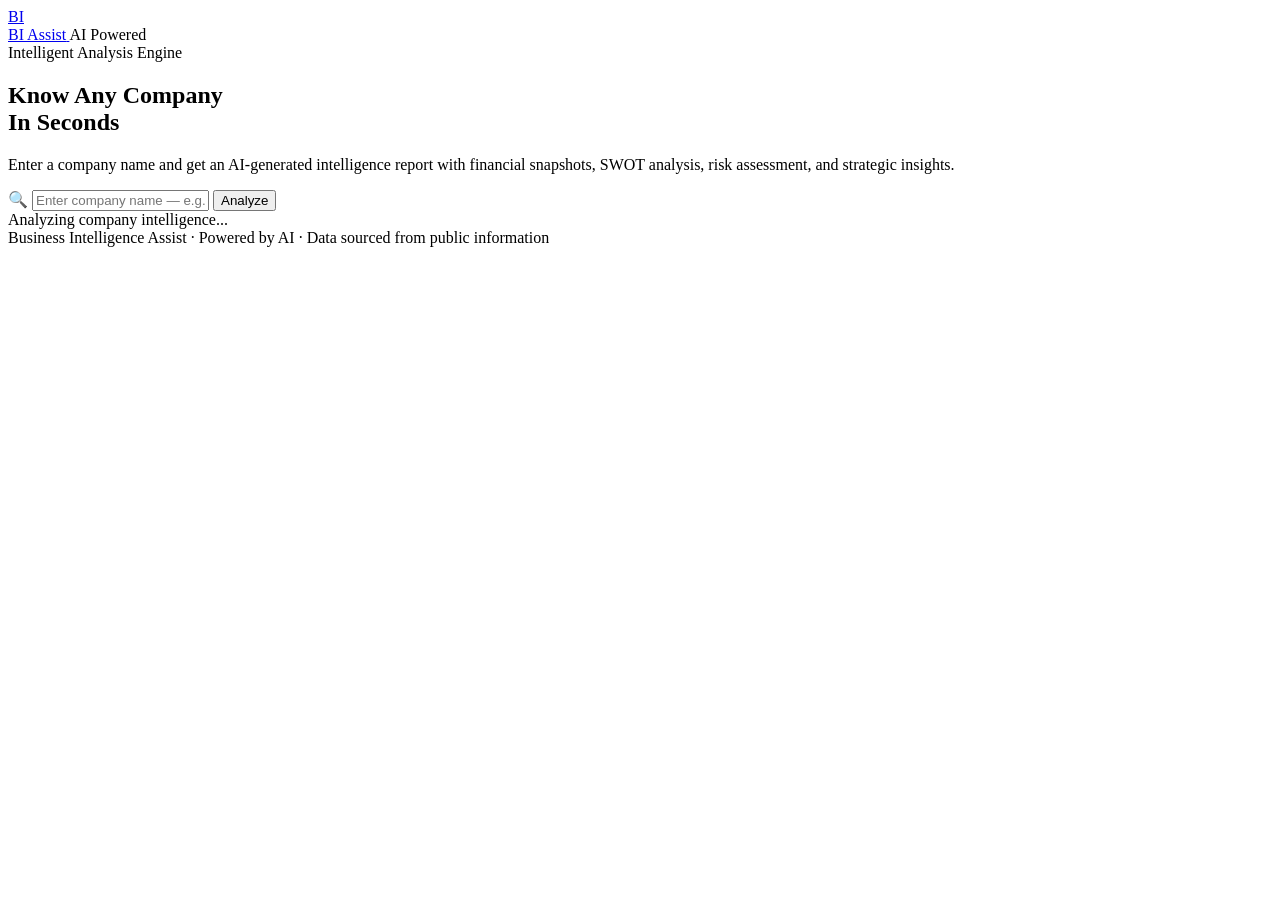
==== static/index.html @ dff8ac19 "v1" ====
<!DOCTYPE html>
<html lang="en">

<head>
  <meta charset="UTF-8" />
  <meta name="viewport" content="width=device-width, initial-scale=1.0" />
  <meta name="description"
    content="AI-powered Business Intelligence platform — get instant company analysis, SWOT reports, risk assessments, and strategic insights." />
  <title>Business Intelligence Assist — AI Company Analyzer</title>
  <link rel="stylesheet" href="/style.css" />
  <link rel="icon"
    href="data:image/svg+xml,<svg xmlns='http://www.w3.org/2000/svg' viewBox='0 0 100 100'><rect rx='20' width='100' height='100' fill='%232563eb'/><text x='50' y='68' text-anchor='middle' fill='white' font-size='55' font-weight='bold' font-family='Inter,sans-serif'>BI</text></svg>">
</head>

<body>
  <div class="app-container">

    <!-- Header -->
    <header class="header">
      <a href="/" class="logo" id="logo-link">
        <div class="logo-icon">BI</div>
        <span class="logo-text">BI Assist</span>
      </a>
      <span class="logo-badge">AI Powered</span>
    </header>

    <!-- Hero -->
    <section class="hero" id="hero-section">
      <div class="hero-badge">Intelligent Analysis Engine</div>
      <h1 class="hero-title">
        Know Any Company<br /><span class="gradient-text">In Seconds</span>
      </h1>
      <p class="hero-subtitle">
        Enter a company name and get an AI-generated intelligence report with financial snapshots, SWOT analysis, risk
        assessment, and strategic insights.
      </p>

      <!-- Search -->
      <form class="search-container" id="search-form">
        <div class="search-box">
          <span class="search-icon">🔍</span>
          <input type="text" class="search-input" id="company-input"
            placeholder="Enter company name — e.g. Tesla, Stripe, Airbnb..." autocomplete="off" required />
          <button type="submit" class="search-btn" id="analyze-btn">
            <span id="btn-text">Analyze</span>
            <div class="spinner" id="btn-spinner" style="display:none"></div>
          </button>
        </div>
      </form>
    </section>

    <!-- Error -->
    <div class="error-banner" id="error-banner"></div>

    <!-- Loading -->
    <div class="loading-overlay" id="loading-overlay">
      <div class="loading-orb"></div>
      <div class="loading-text">Analyzing company intelligence...</div>
      <div class="loading-steps" id="loading-steps"></div>
    </div>

    <!-- Report Dashboard -->
    <div class="report-dashboard" id="report-dashboard">
      <!-- Filled by JS -->
    </div>

    <!-- Footer -->
    <footer class="footer">
      Business Intelligence Assist · Powered by AI · Data sourced from public information
    </footer>

  </div>

  <script src="/script.js"></script>
</body>

</html>
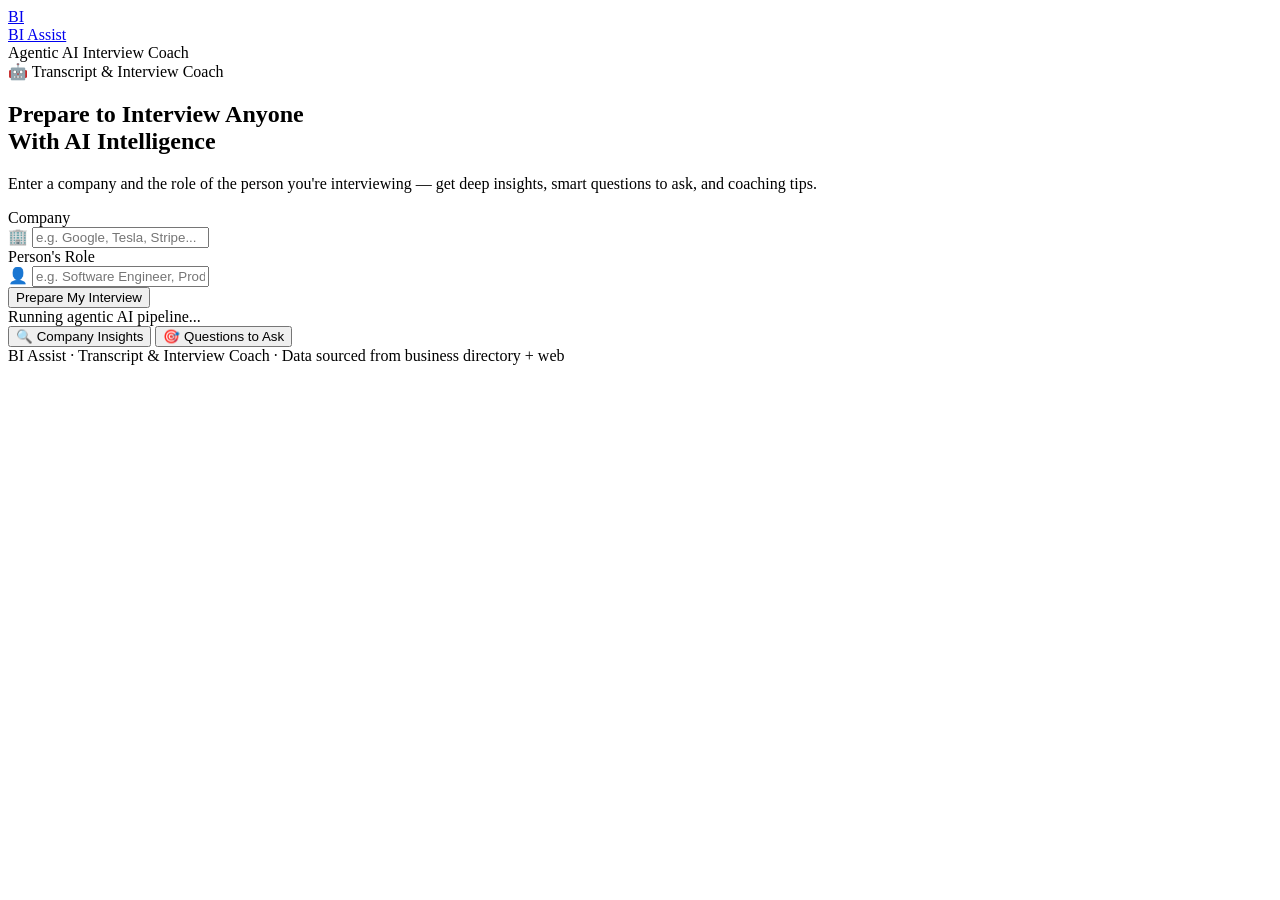
==== commit 479ce542: "v2" ====
--- a/static/index.html
+++ b/static/index.html
@@ -5,11 +5,15 @@
   <meta charset="UTF-8" />
   <meta name="viewport" content="width=device-width, initial-scale=1.0" />
   <meta name="description"
-    content="AI-powered Business Intelligence platform — get instant company analysis, SWOT reports, risk assessments, and strategic insights." />
-  <title>Business Intelligence Assist — AI Company Analyzer</title>
+    content="AI-powered Interview Coach — prepare to interview anyone at any company with deep intelligence and smart questions." />
+  <title>BI Assist — Transcript & Interview Coach</title>
   <link rel="stylesheet" href="/style.css" />
+  <link rel="preconnect" href="https://fonts.googleapis.com" />
+  <link rel="preconnect" href="https://fonts.gstatic.com" crossorigin />
+  <link href="https://fonts.googleapis.com/css2?family=Inter:wght@300;400;500;600;700;800;900&display=swap"
+    rel="stylesheet" />
   <link rel="icon"
-    href="data:image/svg+xml,<svg xmlns='http://www.w3.org/2000/svg' viewBox='0 0 100 100'><rect rx='20' width='100' height='100' fill='%232563eb'/><text x='50' y='68' text-anchor='middle' fill='white' font-size='55' font-weight='bold' font-family='Inter,sans-serif'>BI</text></svg>">
+    href="data:image/svg+xml,<svg xmlns='http://www.w3.org/2000/svg' viewBox='0 0 100 100'><rect rx='18' width='100' height='100' fill='%23f97316'/><text x='50' y='68' text-anchor='middle' fill='white' font-size='50' font-weight='bold' font-family='Inter,sans-serif'>BI</text></svg>">
 </head>
 
 <body>
@@ -21,31 +25,47 @@
         <div class="logo-icon">BI</div>
         <span class="logo-text">BI Assist</span>
       </a>
-      <span class="logo-badge">AI Powered</span>
+      <div class="header-right">
+        <span class="logo-badge">Agentic AI</span>
+        <span class="logo-badge badge-outline">Interview Coach</span>
+      </div>
     </header>
 
     <!-- Hero -->
     <section class="hero" id="hero-section">
-      <div class="hero-badge">Intelligent Analysis Engine</div>
+      <div class="hero-badge">🤖 Transcript & Interview Coach</div>
       <h1 class="hero-title">
-        Know Any Company<br /><span class="gradient-text">In Seconds</span>
+        Prepare to Interview Anyone<br /><span class="gradient-text">With AI Intelligence</span>
       </h1>
       <p class="hero-subtitle">
-        Enter a company name and get an AI-generated intelligence report with financial snapshots, SWOT analysis, risk
-        assessment, and strategic insights.
+        Enter a company and the role of the person you're interviewing —
+        get deep insights, smart questions to ask, and coaching tips.
       </p>
 
-      <!-- Search -->
+      <!-- Search Form -->
       <form class="search-container" id="search-form">
-        <div class="search-box">
-          <span class="search-icon">🔍</span>
-          <input type="text" class="search-input" id="company-input"
-            placeholder="Enter company name — e.g. Tesla, Stripe, Airbnb..." autocomplete="off" required />
-          <button type="submit" class="search-btn" id="analyze-btn">
-            <span id="btn-text">Analyze</span>
-            <div class="spinner" id="btn-spinner" style="display:none"></div>
-          </button>
+        <div class="input-group">
+          <div class="input-field">
+            <label for="company-input" class="input-label">Company</label>
+            <div class="input-box">
+              <span class="input-icon">🏢</span>
+              <input type="text" class="search-input" id="company-input" placeholder="e.g. Google, Tesla, Stripe..."
+                autocomplete="off" required />
+            </div>
+          </div>
+          <div class="input-field">
+            <label for="role-input" class="input-label">Person's Role</label>
+            <div class="input-box">
+              <span class="input-icon">👤</span>
+              <input type="text" class="search-input" id="role-input"
+                placeholder="e.g. Software Engineer, Product Manager..." autocomplete="off" required />
+            </div>
+          </div>
         </div>
+        <button type="submit" class="search-btn" id="analyze-btn">
+          <span id="btn-text">Prepare My Interview</span>
+          <div class="spinner" id="btn-spinner" style="display:none"></div>
+        </button>
       </form>
     </section>
 
@@ -55,18 +75,41 @@
     <!-- Loading -->
     <div class="loading-overlay" id="loading-overlay">
       <div class="loading-orb"></div>
-      <div class="loading-text">Analyzing company intelligence...</div>
+      <div class="loading-text">Running agentic AI pipeline...</div>
       <div class="loading-steps" id="loading-steps"></div>
     </div>
 
     <!-- Report Dashboard -->
     <div class="report-dashboard" id="report-dashboard">
-      <!-- Filled by JS -->
+      <!-- Tabs -->
+      <div class="tab-bar" id="tab-bar">
+        <button class="tab-btn active" data-tab="intelligence" id="tab-intelligence">
+          🔍 Company Insights
+        </button>
+        <button class="tab-btn" data-tab="interview" id="tab-interview">
+          🎯 Questions to Ask
+        </button>
+      </div>
+
+      <!-- Tab Content: Intelligence -->
+      <div class="tab-content active" id="content-intelligence">
+        <!-- Filled by JS -->
+      </div>
+
+      <!-- Tab Content: Interview -->
+      <div class="tab-content" id="content-interview">
+        <!-- Filled by JS -->
+      </div>
+
+      <!-- Pipeline Trace -->
+      <div class="pipeline-trace" id="pipeline-trace">
+        <!-- Filled by JS -->
+      </div>
     </div>
 
     <!-- Footer -->
     <footer class="footer">
-      Business Intelligence Assist · Powered by AI · Data sourced from public information
+      BI Assist · Transcript & Interview Coach · Data sourced from business directory + web
     </footer>
 
   </div>
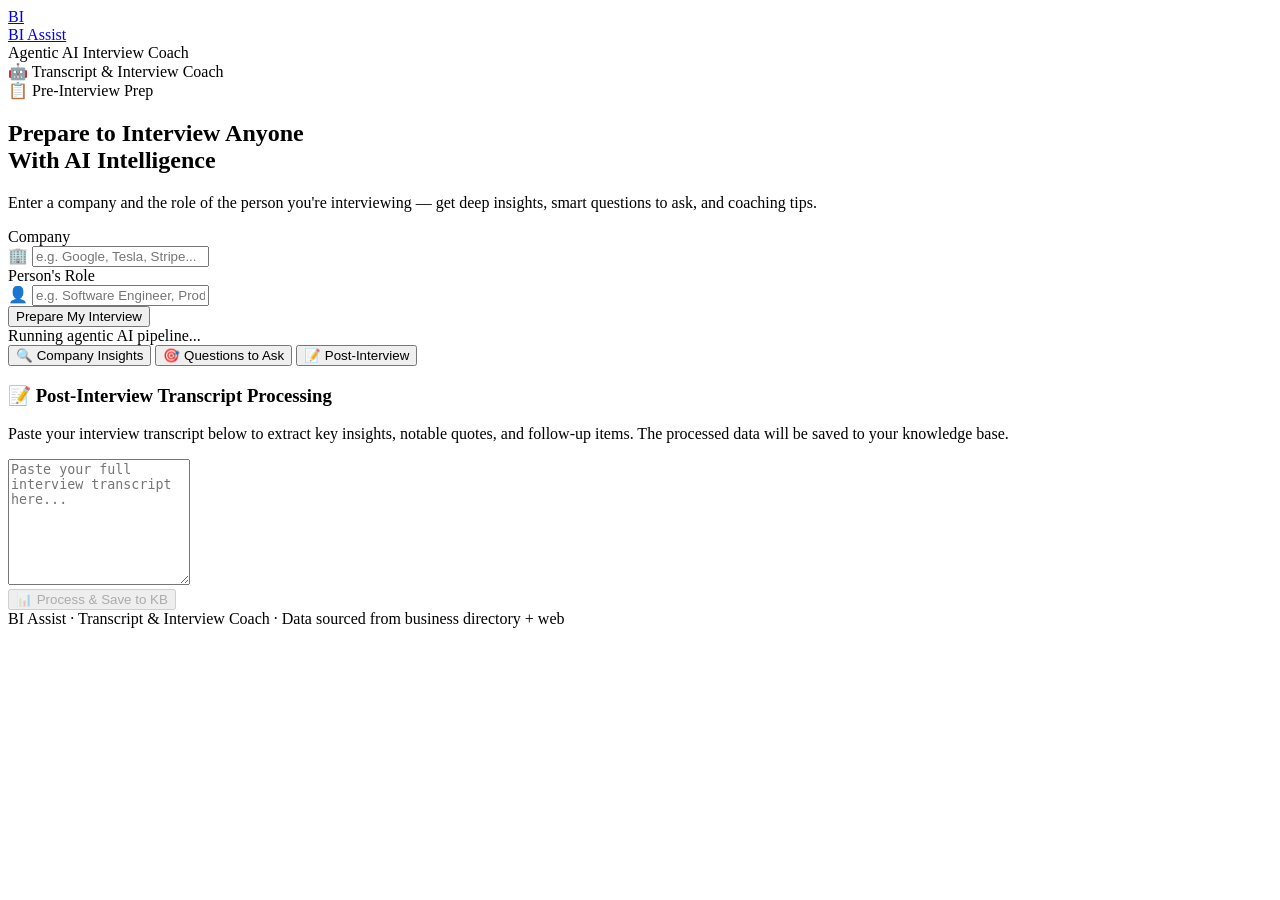
==== commit 939b0092: "v3 with live interview overlay and transcript stub" ====
--- a/static/index.html
+++ b/static/index.html
@@ -34,6 +34,7 @@
     <!-- Hero -->
     <section class="hero" id="hero-section">
       <div class="hero-badge">🤖 Transcript & Interview Coach</div>
+      <div class="hero-badge badge-prep">📋 Pre-Interview Prep</div>
       <h1 class="hero-title">
         Prepare to Interview Anyone<br /><span class="gradient-text">With AI Intelligence</span>
       </h1>
@@ -89,6 +90,18 @@
         <button class="tab-btn" data-tab="interview" id="tab-interview">
           🎯 Questions to Ask
         </button>
+        <button class="tab-btn" data-tab="post-interview" id="tab-post-interview">
+          📝 Post-Interview
+        </button>
+      </div>
+
+      <!-- Go Live Bar -->
+      <div class="go-live-bar" id="go-live-bar" style="display:none">
+        <div class="go-live-info">
+          <span class="go-live-dot"></span>
+          <span>Ready for live interview coaching</span>
+        </div>
+        <button class="btn-go-live" id="btn-go-live">🔴 Go Live</button>
       </div>
 
       <!-- Tab Content: Intelligence -->
@@ -99,6 +112,30 @@
       <!-- Tab Content: Interview -->
       <div class="tab-content" id="content-interview">
         <!-- Filled by JS -->
+      </div>
+
+      <!-- Tab Content: Post-Interview -->
+      <div class="tab-content" id="content-post-interview">
+        <div class="post-interview-section">
+          <div class="post-interview-header">
+            <h3>📝 Post-Interview Transcript Processing</h3>
+            <p>Paste your interview transcript below to extract key insights, notable quotes, and follow-up items. The
+              processed data will be saved to your knowledge base.</p>
+          </div>
+          <div class="post-interview-form">
+            <textarea id="post-transcript-input" class="post-transcript-textarea" rows="8"
+              placeholder="Paste your full interview transcript here..."></textarea>
+            <div class="post-interview-actions">
+              <button class="btn-process-transcript" id="btn-process-transcript" disabled>
+                <span id="process-btn-text">📊 Process & Save to KB</span>
+                <div class="spinner" id="process-spinner" style="display:none"></div>
+              </button>
+            </div>
+          </div>
+          <div class="post-interview-results" id="post-interview-results" style="display:none">
+            <!-- Filled by JS -->
+          </div>
+        </div>
       </div>
 
       <!-- Pipeline Trace -->
